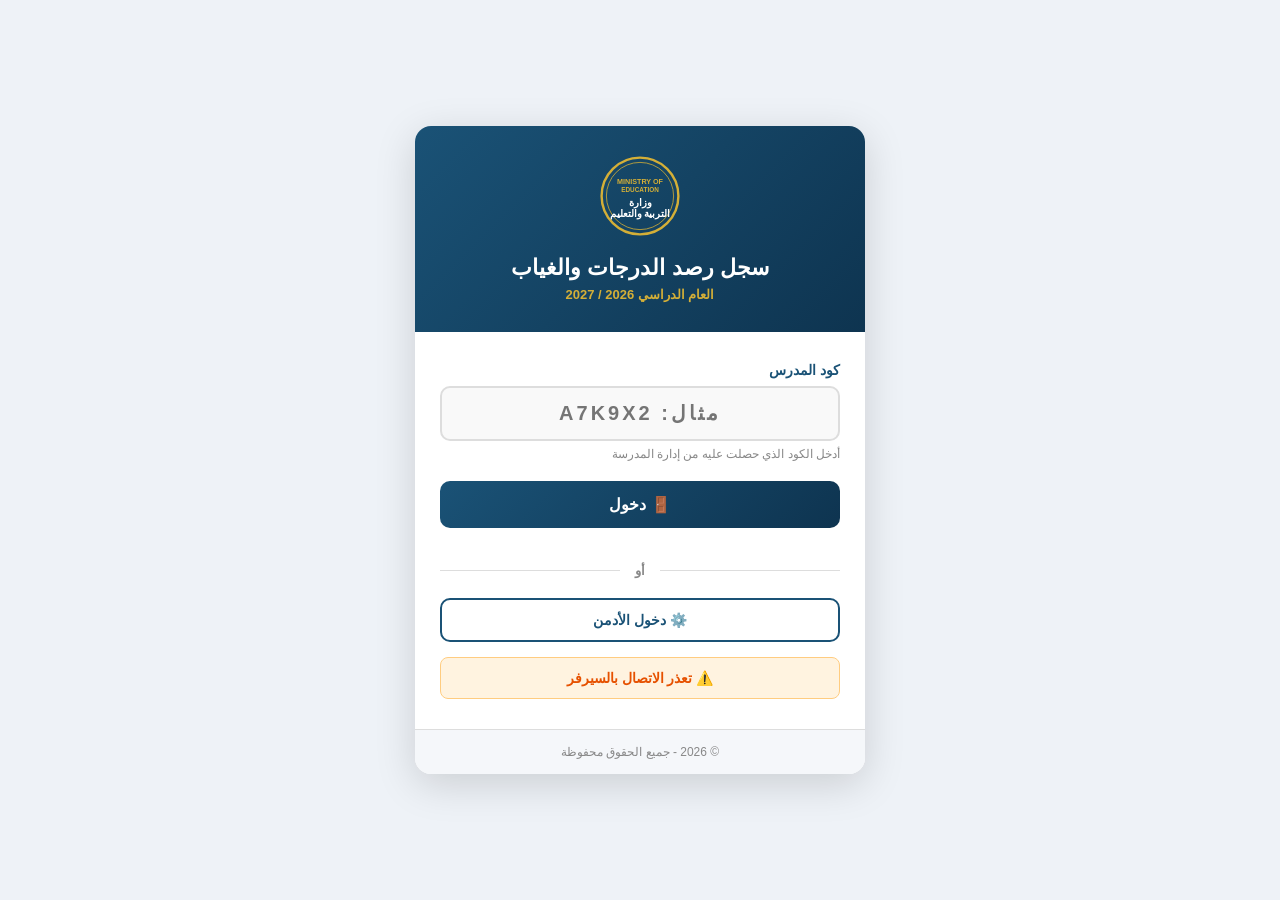
==== admin.html @ 8a96d273 "Add files via upload" ====
﻿<!DOCTYPE html>
<html lang="ar" dir="rtl">
<head>
<meta charset="UTF-8">
<meta name="viewport" content="width=device-width, initial-scale=1.0">
<title>لوحة الأدمن - سجل رصد الدرجات</title>
<style>
  * {
    font-family: 'Arial', 'Tahoma', 'Segoe UI', sans-serif !important;
    box-sizing: border-box;
    margin: 0;
    padding: 0;
  }

  body {
    background: #eef2f7;
    color: #333;
    direction: rtl;
    min-height: 100vh;
    padding: 20px;
  }

  .admin-wrapper { max-width: 1200px; margin: 0 auto; padding: 0 15px; }

  .admin-header {
    background: linear-gradient(135deg, #1a5276 0%, #0e3450 100%);
    color: #fff; padding: 20px 25px; border-radius: 12px; margin-bottom: 20px;
    display: flex; justify-content: space-between; align-items: center;
    flex-wrap: wrap; gap: 15px;
  }
  .admin-header h1 { font-size: 20px; font-weight: 700; }
  .admin-header .user-info { font-size: 14px; color: #d4af37; font-weight: 600; }

  .btn-logout {
    background: #c0392b; color: #fff; padding: 10px 20px;
    border: none; border-radius: 8px; font-weight: 700;
    cursor: pointer; font-size: 13px;
  }
  .btn-logout:hover { background: #a93226; }

  /* تبويبات */
  .tabs {
    display: flex;
    gap: 5px;
    margin-bottom: 20px;
    flex-wrap: wrap;
    background: #fff;
    padding: 8px;
    border-radius: 12px;
    box-shadow: 0 2px 8px rgba(0,0,0,0.06);
  }
  .tab-btn {
    flex: 1;
    padding: 12px 16px;
    background: transparent;
    border: none;
    border-radius: 8px;
    font-family: inherit;
    font-size: 14px;
    font-weight: 700;
    cursor: pointer;
    color: #666;
    transition: all 0.3s;
    min-width: 150px;
  }
  .tab-btn:hover { background: #f5f7fa; color: #1a5276; }
  .tab-btn.active { background: #1a5276; color: #fff; }

  .tab-content { display: none; }
  .tab-content.active { display: block; }

  .cards-grid {
    display: grid; grid-template-columns: repeat(auto-fit, minmax(220px, 1fr));
    gap: 15px; margin-bottom: 25px;
  }
  .stat-card {
    background: #fff; padding: 20px; border-radius: 12px;
    box-shadow: 0 4px 12px rgba(0,0,0,0.06); border-right: 4px solid #d4af37;
  }
  .stat-card .stat-number { font-size: 32px; font-weight: 800; color: #1a5276; margin-bottom: 4px; }
  .stat-card .stat-label { font-size: 14px; color: #666; font-weight: 600; }

  .panel {
    background: #fff; border-radius: 12px; padding: 25px;
    box-shadow: 0 4px 12px rgba(0,0,0,0.06); margin-bottom: 20px;
  }
  .panel h2 {
    color: #1a5276; font-size: 18px; margin-bottom: 20px;
    padding-bottom: 12px; border-bottom: 2px solid #d4af37;
    display: flex; align-items: center; justify-content: space-between;
    gap: 8px;
  }

  .form-grid {
    display: grid; grid-template-columns: repeat(auto-fit, minmax(200px, 1fr));
    gap: 15px; margin-bottom: 20px;
  }

  .form-group { margin-bottom: 15px; }

  .form-group label {
    display: block; font-weight: 700; margin-bottom: 8px;
    color: #1a5276; font-size: 14px;
  }

  .form-group input, .form-group select {
    width: 100%; padding: 10px 12px;
    border: 2px solid #ddd; border-radius: 8px;
    font-size: 14px; background: #f9f9f9;
    transition: all 0.3s;
  }
  .form-group input:focus, .form-group select:focus {
    outline: none; border-color: #1a5276; background: #fff;
    box-shadow: 0 0 0 4px rgba(26,82,118,0.1);
  }

  .form-group .hint {
    display: block; margin-top: 6px;
    font-size: 11px; color: #888;
  }

  .btn-create {
    background: #27ae60; color: #fff; padding: 12px 30px;
    border: none; border-radius: 8px; font-size: 15px;
    font-weight: 700; cursor: pointer; transition: all 0.3s;
  }
  .btn-create:hover { background: #1e8449; transform: translateY(-2px); }

  .btn-refresh {
    background: #3498db; color: #fff; padding: 10px 20px;
    border: none; border-radius: 8px; font-size: 13px;
    font-weight: 700; cursor: pointer;
  }
  .btn-refresh:hover { background: #2980b9; }

  table {
    width: 100%; border-collapse: collapse; font-size: 13px;
  }
  table th, table td {
    padding: 10px 8px; text-align: right; border-bottom: 1px solid #eee;
  }
  table th {
    background: #f5f7fa; color: #1a5276; font-weight: 700;
    font-size: 12px; border-bottom: 2px solid #d4af37;
  }
  table tr:hover { background: #fafbfc; }

  .code-badge {
    display: inline-block; background: #1a5276; color: #d4af37;
    padding: 5px 12px; border-radius: 6px; font-weight: 800;
    font-size: 13px; letter-spacing: 2px;
  }

  .class-id-badge {
    display: inline-block; background: #27ae60; color: #fff;
    padding: 4px 10px; border-radius: 6px; font-weight: 700;
    font-size: 12px; letter-spacing: 1px;
  }

  .grade-badge {
    display: inline-block; background: #d4af37; color: #fff;
    padding: 3px 10px; border-radius: 12px; font-weight: 700;
    font-size: 12px;
  }

  .subject-badge {
    display: inline-block; background: #9b59b6; color: #fff;
    padding: 3px 10px; border-radius: 12px; font-weight: 700;
    font-size: 12px;
  }

  .btn-delete {
    background: #c0392b; color: #fff; padding: 6px 12px;
    border: none; border-radius: 6px; font-size: 11px;
    font-weight: 700; cursor: pointer;
  }
  .btn-delete:hover { background: #a93226; }

  .empty-message { text-align: center; padding: 40px 20px; color: #999; font-size: 15px; }
  .empty-message .icon { font-size: 48px; margin-bottom: 10px; display: block; }

  .modal-overlay {
    position: fixed; top: 0; left: 0; right: 0; bottom: 0;
    background: rgba(0,0,0,0.6); display: flex;
    justify-content: center; align-items: center;
    z-index: 1000; padding: 20px;
  }
  .modal {
    background: #fff; border-radius: 16px; padding: 30px;
    max-width: 500px; width: 100%;
    box-shadow: 0 20px 60px rgba(0,0,0,0.3);
  }
  .modal h2 { color: #1a5276; margin-bottom: 20px; text-align: center; font-size: 20px; }
  .modal-buttons { display: flex; gap: 10px; margin-top: 20px; }

  .btn-primary {
    padding: 12px 24px; background: #1a5276; color: #fff;
    border: none; border-radius: 8px; font-size: 14px;
    font-weight: 700; cursor: pointer; flex: 1;
  }
  .btn-primary:hover { background: #0e3450; }

  .code-display {
    background: #f5f7fa; border: 2px dashed #1a5276;
    border-radius: 12px; padding: 25px; text-align: center; margin: 20px 0;
  }
  .code-display .big-code {
    font-size: 40px; font-weight: 800; color: #1a5276;
    letter-spacing: 8px; margin-bottom: 10px;
  }
  .code-display .code-note { color: #666; font-size: 13px; }

  .btn-copy {
    background: #d4af37; color: #fff; padding: 10px 24px;
    border: none; border-radius: 8px; font-size: 14px;
    font-weight: 700; cursor: pointer; margin-top: 12px;
  }
  .btn-copy:hover { background: #b8952a; }

  .message-box { margin-top: 15px; }

  .msg {
    padding: 12px 16px; border-radius: 8px;
    font-size: 14px; font-weight: 600; text-align: center;
  }
  .msg.info { background: #e3f2fd; color: #1976d2; border: 1px solid #90caf9; }
  .msg.success { background: #e8f5e9; color: #2e7d32; border: 1px solid #a5d6a7; }
  .msg.error { background: #ffebee; color: #c62828; border: 1px solid #ef9a9a; }
  .msg.warning { background: #fff3e0; color: #e65100; border: 1px solid #ffcc80; }

  @media (max-width: 600px) {
    .admin-header h1 { font-size: 16px; }
    .stat-card .stat-number { font-size: 24px; }
    table { font-size: 11px; }
    table th, table td { padding: 6px 4px; }
  }
</style>
</head>
<body>

<div class="admin-wrapper">

  <div class="admin-header">
    <div>
      <h1>⚙️ لوحة تحكم الأدمن</h1>
      <div class="user-info">إدارة المدرسين والفصول</div>
    </div>
    <button class="btn-logout" onclick="logout()">🚪 خروج</button>
  </div>

  <div class="cards-grid">
    <div class="stat-card">
      <div class="stat-number" id="totalTeachers">0</div>
      <div class="stat-label">إجمالي المدرسين</div>
    </div>
    <div class="stat-card">
      <div class="stat-number" id="totalClasses">0</div>
      <div class="stat-label">إجمالي الفصول</div>
    </div>
    <div class="stat-card">
      <div class="stat-number" id="totalGrades">0</div>
      <div class="stat-label">الصفوف الدراسية</div>
    </div>
  </div>

  <!-- تبويبات -->
  <div class="tabs">
    <button class="tab-btn active" onclick="switchTab('teachers')">👨‍🏫 المدرسين</button>
    <button class="tab-btn" onclick="switchTab('classes')">📚 الفصول</button>
  </div>

  <!-- تبويب المدرسين -->
  <div id="tab-teachers" class="tab-content active">
    <div class="panel">
      <h2>➕ إضافة مدرس جديد</h2>

      <div class="form-grid">
        <div class="form-group">
          <label>اسم المدرس</label>
          <input type="text" id="teacherName" placeholder="مثال: أحمد محمد علي">
        </div>

        <div class="form-group">
          <label>المادة (افتراضية)</label>
          <input type="text" id="subject" placeholder="مثال: رياضيات">
          <small class="hint">يمكن للمدرس تغييرها لكل فصل</small>
        </div>

        <div class="form-group">
          <label>تاريخ البداية</label>
          <input type="date" id="startDate" value="2026-09-19">
        </div>

        <div class="form-group">
          <label>تاريخ النهاية</label>
          <input type="date" id="endDate" value="2027-01-02">
        </div>

        <div class="form-group">
          <label>المديرية</label>
          <input type="text" id="directorate">
        </div>

        <div class="form-group">
          <label>الإدارة التعليمية</label>
          <input type="text" id="administration">
        </div>

        <div class="form-group">
          <label>المدرسة</label>
          <input type="text" id="school" placeholder="اسم المدرسة">
        </div>
      </div>

      <button class="btn-create" onclick="createTeacher()">🎯 إنشاء الكود</button>

      <div id="createMessage" class="message-box"></div>
    </div>

    <div class="panel">
      <h2>
        <span>📋 قائمة المدرسين</span>
        <button class="btn-refresh" onclick="loadTeachers()">🔄 تحديث</button>
      </h2>

      <div id="teachersList">
        <div class="empty-message">
          <span class="icon">⏳</span>
          جاري التحميل...
        </div>
      </div>
    </div>
  </div>

  <!-- تبويب الفصول -->
  <div id="tab-classes" class="tab-content">
    <div class="panel">
      <h2>➕ إضافة فصل جديد</h2>

      <div class="form-grid">
        <div class="form-group">
          <label>الصف الدراسي</label>
          <select id="classGrade">
            <option value="">-- اختر الصف --</option>
            <option value="الأول الثانوي">الأول الثانوي</option>
            <option value="الثاني الثانوي">الثاني الثانوي</option>
            <option value="الثالث الثانوي">الثالث الثانوي</option>
            <option value="الأول الإعدادي">الأول الإعدادي</option>
            <option value="الثاني الإعدادي">الثاني الإعدادي</option>
            <option value="الثالث الإعدادي">الثالث الإعدادي</option>
            <option value="الأول الابتدائي">الأول الابتدائي</option>
            <option value="الثاني الابتدائي">الثاني الابتدائي</option>
            <option value="الثالث الابتدائي">الثالث الابتدائي</option>
            <option value="الرابع الابتدائي">الرابع الابتدائي</option>
            <option value="الخامس الابتدائي">الخامس الابتدائي</option>
            <option value="السادس الابتدائي">السادس الابتدائي</option>
          </select>
        </div>

        <div class="form-group">
          <label>رقم الفصل</label>
          <input type="text" id="classNumber" placeholder="مثال: 1 أو 5 أو 36">
        </div>

        <div class="form-group">
          <label>اسم الفصل</label>
          <input type="text" id="className" placeholder="مثال: 1/1 أو 5/2">
        </div>
      </div>

      <button class="btn-create" onclick="createClass()">📚 إضافة الفصل</button>

      <div id="classCreateMessage" class="message-box"></div>
    </div>

    <div class="panel">
      <h2>
        <span>📋 قائمة الفصول</span>
        <button class="btn-refresh" onclick="loadClasses()">🔄 تحديث</button>
      </h2>

      <div id="classesList">
        <div class="empty-message">
          <span class="icon">⏳</span>
          جاري التحميل...
        </div>
      </div>
    </div>
  </div>

</div>

<!-- مودال الكود -->
<div id="codeModal" class="modal-overlay" style="display:none;">
  <div class="modal">
    <h2 style="text-align:center; color:#27ae60;">✅ تم إنشاء الكود بنجاح</h2>

    <div class="code-display">
      <div class="big-code" id="newCode">------</div>
      <div class="code-note">احتفظ بهذا الكود وأرسله للمدرس</div>
      <button class="btn-copy" onclick="copyCode()">📋 نسخ الكود</button>
    </div>

    <div class="modal-buttons">
      <button class="btn-primary" onclick="closeCodeModal()">تم</button>
    </div>
  </div>
</div>

<script src="js/config.js"></script>
<script src="js/api.js"></script>
<script>

  const DEFAULT_DIRECTORATE = '\u0645\u062f\u064a\u0631\u064a\u0629 \u0627\u0644\u062a\u0631\u0628\u064a\u0629 \u0648\u0627\u0644\u062a\u0639\u0644\u064a\u0645 \u0628\u0627\u0644\u062c\u064a\u0632\u0629';
  const DEFAULT_ADMINISTRATION = '\u0625\u062f\u0627\u0631\u0629 \u062c\u0646\u0648\u0628 \u0627\u0644\u062c\u064a\u0632\u0629';
  const DEFAULT_SCHOOL = '\u0645\u062f\u0631\u0633\u0629 ................';

  if (localStorage.getItem('is_admin') !== 'true') {
    window.location.href = 'index.html';
  }

  let allClasses = [];

  window.addEventListener('load', function() {
    document.getElementById('directorate').value = DEFAULT_DIRECTORATE;
    document.getElementById('administration').value = DEFAULT_ADMINISTRATION;
    document.getElementById('school').value = DEFAULT_SCHOOL;
    loadTeachers();
    loadClasses();
  });

  function switchTab(tab) {
    document.querySelectorAll('.tab-content').forEach(el => el.classList.remove('active'));
    document.querySelectorAll('.tab-btn').forEach(el => el.classList.remove('active'));

    document.getElementById('tab-' + tab).classList.add('active');

    const tabs = ['teachers', 'classes'];
    const idx = tabs.indexOf(tab);
    if (idx >= 0) {
      document.querySelectorAll('.tab-btn')[idx].classList.add('active');
    }
  }

  function logout() {
    if (confirm('هل تريد تسجيل الخروج؟')) {
      localStorage.removeItem('is_admin');
      window.location.href = 'index.html';
    }
  }

  // ============================================================
  // المدرسين
  // ============================================================
  async function createTeacher() {
    const teacherName = document.getElementById('teacherName').value.trim();
    const subject = document.getElementById('subject').value.trim();
    const startDate = document.getElementById('startDate').value.trim();
    const endDate = document.getElementById('endDate').value.trim();
    const directorate = document.getElementById('directorate').value.trim();
    const administration = document.getElementById('administration').value.trim();
    const school = document.getElementById('school').value.trim();
    const messageBox = document.getElementById('createMessage');

    if (!teacherName) return showMessage(messageBox, '⚠️ يرجى إدخال اسم المدرس', 'warning');
    if (!subject) return showMessage(messageBox, '⚠️ يرجى إدخال المادة', 'warning');

    showMessage(messageBox, '⏳ جاري إنشاء الكود...', 'info');

    try {
      const result = await API.requestGet('addTeacher', {
        teacherName: teacherName,
        subject: subject,
        classesCount: 0,
        startDate: startDate,
        endDate: endDate,
        directorate: directorate,
        administration: administration,
        school: school
      });

      if (result && result.success) {
        document.getElementById('newCode').textContent = result.code;
        document.getElementById('codeModal').style.display = 'flex';
        document.getElementById('teacherName').value = '';
        document.getElementById('subject').value = '';
        messageBox.innerHTML = '';
        loadTeachers();
      } else {
        showMessage(messageBox, '❌ ' + (result.message || 'حدث خطأ'), 'error');
      }
    } catch (error) {
      console.error(error);
      showMessage(messageBox, '❌ حدث خطأ في الاتصال', 'error');
    }
  }

  function closeCodeModal() {
    document.getElementById('codeModal').style.display = 'none';
  }

  function copyCode() {
    const code = document.getElementById('newCode').textContent;
    navigator.clipboard.writeText(code).then(() => {
      alert('✅ تم نسخ الكود: ' + code);
    }).catch(() => {
      const temp = document.createElement('textarea');
      temp.value = code;
      document.body.appendChild(temp);
      temp.select();
      document.execCommand('copy');
      document.body.removeChild(temp);
      alert('✅ تم نسخ الكود: ' + code);
    });
  }

  async function loadTeachers() {
    const list = document.getElementById('teachersList');
    list.innerHTML = '<div class="empty-message"><span class="icon">⏳</span>جاري التحميل...</div>';

    try {
      const result = await API.requestGet('getAllTeachers');

      if (!result || !result.success || !result.teachers || result.teachers.length === 0) {
        list.innerHTML = `
          <div class="empty-message">
            <span class="icon">📭</span>
            لا يوجد مدرسين حتى الآن.
          </div>
        `;
        document.getElementById('totalTeachers').textContent = '0';
        return;
      }

      document.getElementById('totalTeachers').textContent = result.teachers.length;

      let html = `
        <table>
          <thead>
            <tr>
              <th>#</th>
              <th>اسم المدرس</th>
              <th>المادة</th>
              <th>الفترة</th>
              <th>المديرية / الإدارة / المدرسة</th>
              <th>الكود</th>
              <th>إجراء</th>
            </tr>
          </thead>
          <tbody>
      `;

      result.teachers.forEach((t, idx) => {
        const period = (t.startDate && t.endDate) 
          ? t.startDate + '<br>' + t.endDate 
          : '-';
        const location = 
          (t.directorate || '') + '<br>' +
          '<small>' + (t.administration || '') + '</small><br>' +
          '<small>' + (t.school || '') + '</small>';
        
        html += `
          <tr>
            <td>${idx + 1}</td>
            <td><strong>${t.name}</strong></td>
            <td>${t.subject}</td>
            <td style="font-size:11px;">${period}</td>
            <td style="font-size:11px;">${location}</td>
            <td><span class="code-badge">${t.code}</span></td>
            <td>
              <button class="btn-delete" onclick="deleteTeacher('${t.code}', '${t.name}')">🗑️ حذف</button>
            </td>
          </tr>
        `;
      });

      html += '</tbody></table>';
      list.innerHTML = html;

    } catch (error) {
      console.error(error);
      list.innerHTML = '<div class="empty-message"><span class="icon">❌</span>حدث خطأ في التحميل</div>';
    }
  }

  async function deleteTeacher(code, name) {
    if (!confirm('هل أنت متأكد من حذف المدرس "' + name + '"؟\nالكود: ' + code)) return;

    try {
      const result = await API.requestGet('deleteTeacher', { code: code });
      if (result && result.success) {
        alert('✅ تم الحذف بنجاح');
        loadTeachers();
      } else {
        alert('❌ ' + (result.message || 'حدث خطأ'));
      }
    } catch (error) {
      console.error(error);
      alert('❌ حدث خطأ في الاتصال');
    }
  }

  // ============================================================
  // الفصول
  // ============================================================
  async function createClass() {
    const grade = document.getElementById('classGrade').value.trim();
    const classNumber = document.getElementById('classNumber').value.trim();
    const className = document.getElementById('className').value.trim();
    const messageBox = document.getElementById('classCreateMessage');

    if (!grade) return showMessage(messageBox, '⚠️ يرجى اختيار الصف', 'warning');
    if (!classNumber) return showMessage(messageBox, '⚠️ يرجى إدخال رقم الفصل', 'warning');
    if (!className) return showMessage(messageBox, '⚠️ يرجى إدخال اسم الفصل', 'warning');

    showMessage(messageBox, '⏳ جاري إضافة الفصل...', 'info');

    try {
      const result = await API.requestGet('addAdminClass', {
        classNumber: classNumber,
        className: className,
        grade: grade
      });

      if (result && result.success) {
        showMessage(messageBox, '✅ تم إضافة الفصل بنجاح', 'success');
        document.getElementById('classNumber').value = '';
        document.getElementById('className').value = '';
        loadClasses();
      } else {
        showMessage(messageBox, '❌ ' + (result.message || 'حدث خطأ'), 'error');
      }
    } catch (error) {
      console.error(error);
      showMessage(messageBox, '❌ حدث خطأ في الاتصال', 'error');
    }
  }

  async function loadClasses() {
    const list = document.getElementById('classesList');
    list.innerHTML = '<div class="empty-message"><span class="icon">⏳</span>جاري التحميل...</div>';

    try {
      const result = await API.requestGet('getAllAdminClasses');

      if (!result || !result.success || !result.classes || result.classes.length === 0) {
        list.innerHTML = `
          <div class="empty-message">
            <span class="icon">📭</span>
            لا يوجد فصول حتى الآن. اضغط "إضافة الفصل" للبدء.
          </div>
        `;
        document.getElementById('totalClasses').textContent = '0';
        document.getElementById('totalGrades').textContent = '0';
        return;
      }

      allClasses = result.classes;

      document.getElementById('totalClasses').textContent = result.classes.length;
      const uniqueGrades = new Set(result.classes.map(c => c.grade)).size;
      document.getElementById('totalGrades').textContent = uniqueGrades;

      let html = `
        <table>
          <thead>
            <tr>
              <th>#</th>
              <th>الصف</th>
              <th>رقم الفصل</th>
              <th>اسم الفصل</th>
              <th>معرف الفصل</th>
              <th>إجراء</th>
            </tr>
          </thead>
          <tbody>
      `;

      result.classes.forEach((c, idx) => {
        html += `
          <tr>
            <td>${idx + 1}</td>
            <td><span class="grade-badge">${c.grade}</span></td>
            <td><strong>${c.classNumber}</strong></td>
            <td>${c.className}</td>
            <td><span class="class-id-badge">${c.classId}</span></td>
            <td>
              <button class="btn-delete" onclick="deleteClass('${c.classId}', '${c.grade} - ${c.className}')">🗑️ حذف</button>
            </td>
          </tr>
        `;
      });

      html += '</tbody></table>';
      list.innerHTML = html;

    } catch (error) {
      console.error(error);
      list.innerHTML = '<div class="empty-message"><span class="icon">❌</span>حدث خطأ في التحميل</div>';
    }
  }

  async function deleteClass(classId, label) {
    if (!confirm('هل أنت متأكد من حذف الفصل "' + label + '"؟')) return;

    try {
      const result = await API.requestGet('deleteAdminClass', { classId: classId });
      if (result && result.success) {
        alert('✅ تم الحذف بنجاح');
        loadClasses();
      } else {
        alert('❌ ' + (result.message || 'حدث خطأ'));
      }
    } catch (error) {
      console.error(error);
      alert('❌ حدث خطأ في الاتصال');
    }
  }

  function showMessage(container, text, type) {
    container.innerHTML = '<div class="msg ' + type + '">' + text + '</div>';
  }

</script>

</body>
</html>
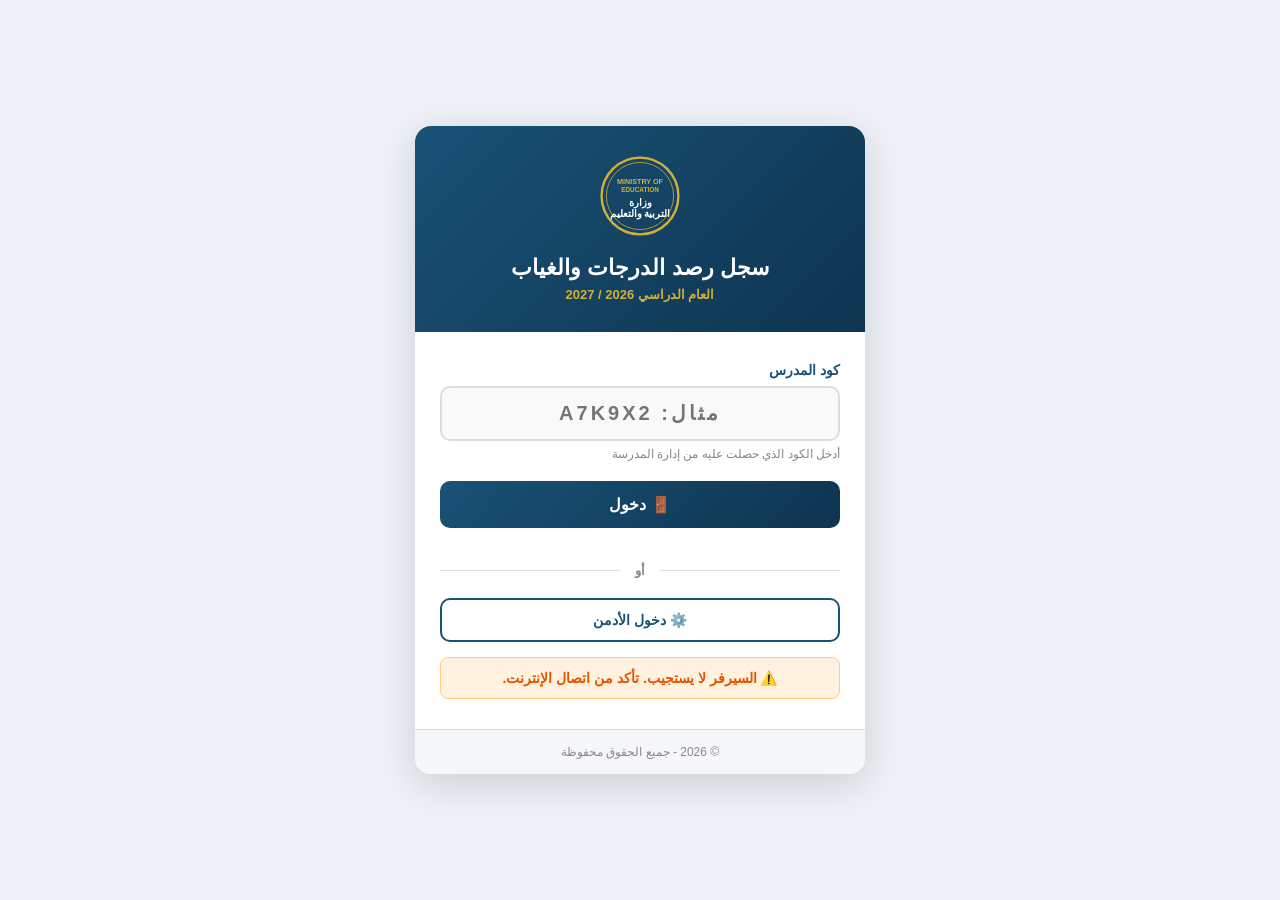
==== commit 7b5fdc59: "Update admin.html" ====
--- a/admin.html
+++ b/admin.html
@@ -1,4 +1,4 @@
-﻿<!DOCTYPE html>
+<!DOCTYPE html>
 <html lang="ar" dir="rtl">
 <head>
 <meta charset="UTF-8">
@@ -38,37 +38,6 @@
   }
   .btn-logout:hover { background: #a93226; }
 
-  /* تبويبات */
-  .tabs {
-    display: flex;
-    gap: 5px;
-    margin-bottom: 20px;
-    flex-wrap: wrap;
-    background: #fff;
-    padding: 8px;
-    border-radius: 12px;
-    box-shadow: 0 2px 8px rgba(0,0,0,0.06);
-  }
-  .tab-btn {
-    flex: 1;
-    padding: 12px 16px;
-    background: transparent;
-    border: none;
-    border-radius: 8px;
-    font-family: inherit;
-    font-size: 14px;
-    font-weight: 700;
-    cursor: pointer;
-    color: #666;
-    transition: all 0.3s;
-    min-width: 150px;
-  }
-  .tab-btn:hover { background: #f5f7fa; color: #1a5276; }
-  .tab-btn.active { background: #1a5276; color: #fff; }
-
-  .tab-content { display: none; }
-  .tab-content.active { display: block; }
-
   .cards-grid {
     display: grid; grid-template-columns: repeat(auto-fit, minmax(220px, 1fr));
     gap: 15px; margin-bottom: 25px;
@@ -91,6 +60,23 @@
     gap: 8px;
   }
 
+  .tabs {
+    display: flex; gap: 5px; margin-bottom: 20px; flex-wrap: wrap;
+    background: #fff; padding: 8px; border-radius: 12px;
+    box-shadow: 0 2px 8px rgba(0,0,0,0.06);
+  }
+  .tab-btn {
+    flex: 1; padding: 12px 16px; background: transparent;
+    border: none; border-radius: 8px; font-family: inherit;
+    font-size: 14px; font-weight: 700; cursor: pointer;
+    color: #666; transition: all 0.3s; min-width: 150px;
+  }
+  .tab-btn:hover { background: #f5f7fa; color: #1a5276; }
+  .tab-btn.active { background: #1a5276; color: #fff; }
+
+  .tab-content { display: none; }
+  .tab-content.active { display: block; }
+
   .form-grid {
     display: grid; grid-template-columns: repeat(auto-fit, minmax(200px, 1fr));
     gap: 15px; margin-bottom: 20px;
@@ -103,13 +89,13 @@
     color: #1a5276; font-size: 14px;
   }
 
-  .form-group input, .form-group select {
+  .form-group input, .form-group select, .form-group textarea {
     width: 100%; padding: 10px 12px;
     border: 2px solid #ddd; border-radius: 8px;
-    font-size: 14px; background: #f9f9f9;
+    font-family: inherit; font-size: 14px; background: #f9f9f9;
     transition: all 0.3s;
   }
-  .form-group input:focus, .form-group select:focus {
+  .form-group input:focus, .form-group select:focus, .form-group textarea:focus {
     outline: none; border-color: #1a5276; background: #fff;
     box-shadow: 0 0 0 4px rgba(26,82,118,0.1);
   }
@@ -263,7 +249,6 @@
     </div>
   </div>
 
-  <!-- تبويبات -->
   <div class="tabs">
     <button class="tab-btn active" onclick="switchTab('teachers')">👨‍🏫 المدرسين</button>
     <button class="tab-btn" onclick="switchTab('classes')">📚 الفصول</button>
@@ -283,7 +268,6 @@
         <div class="form-group">
           <label>المادة (افتراضية)</label>
           <input type="text" id="subject" placeholder="مثال: رياضيات">
-          <small class="hint">يمكن للمدرس تغييرها لكل فصل</small>
         </div>
 
         <div class="form-group">
@@ -309,6 +293,29 @@
         <div class="form-group">
           <label>المدرسة</label>
           <input type="text" id="school" placeholder="اسم المدرسة">
+        </div>
+
+        <div class="form-group">
+          <label>رقم الأسبوع الأول</label>
+          <input type="number" id="weekNumber" value="1" min="1" max="30">
+          <small class="hint">مثلاً: 2 = يبدأ من الأسبوع الثاني</small>
+        </div>
+
+        <div class="form-group">
+          <label>تاريخ بداية الأسبوع الأول</label>
+          <input type="date" id="weekStartDate" value="2026-09-19">
+        </div>
+
+        <div class="form-group">
+          <label>أيام الغياب</label>
+          <input type="text" id="attendanceDays" value="الأحد,الاثنين,الثلاثاء,الأربعاء,الخميس">
+          <small class="hint">افصل بينهم بفاصلة</small>
+        </div>
+
+        <div class="form-group">
+          <label>أعمدة الدرجات</label>
+          <input type="text" id="gradeColumns" value="تقييم أسبوعي:15,الواجب:15,سلوك ومواظبة:10,المجموع:40">
+          <small class="hint">الصيغة: اسم:الدرجة القصوى</small>
         </div>
       </div>
 
@@ -390,7 +397,6 @@
 
 </div>
 
-<!-- مودال الكود -->
 <div id="codeModal" class="modal-overlay" style="display:none;">
   <div class="modal">
     <h2 style="text-align:center; color:#27ae60;">✅ تم إنشاء الكود بنجاح</h2>
@@ -434,7 +440,6 @@
     document.querySelectorAll('.tab-btn').forEach(el => el.classList.remove('active'));
 
     document.getElementById('tab-' + tab).classList.add('active');
-
     const tabs = ['teachers', 'classes'];
     const idx = tabs.indexOf(tab);
     if (idx >= 0) {
@@ -460,6 +465,10 @@
     const directorate = document.getElementById('directorate').value.trim();
     const administration = document.getElementById('administration').value.trim();
     const school = document.getElementById('school').value.trim();
+    const weekNumber = document.getElementById('weekNumber').value.trim();
+    const weekStartDate = document.getElementById('weekStartDate').value.trim();
+    const attendanceDays = document.getElementById('attendanceDays').value.trim();
+    const gradeColumns = document.getElementById('gradeColumns').value.trim();
     const messageBox = document.getElementById('createMessage');
 
     if (!teacherName) return showMessage(messageBox, '⚠️ يرجى إدخال اسم المدرس', 'warning');
@@ -476,7 +485,11 @@
         endDate: endDate,
         directorate: directorate,
         administration: administration,
-        school: school
+        school: school,
+        weekNumber: weekNumber,
+        weekStartDate: weekStartDate,
+        attendanceDays: attendanceDays,
+        gradeColumns: gradeColumns
       });
 
       if (result && result.success) {
@@ -541,7 +554,7 @@
               <th>#</th>
               <th>اسم المدرس</th>
               <th>المادة</th>
-              <th>الفترة</th>
+              <th>الأسبوع</th>
               <th>المديرية / الإدارة / المدرسة</th>
               <th>الكود</th>
               <th>إجراء</th>
@@ -551,9 +564,6 @@
       `;
 
       result.teachers.forEach((t, idx) => {
-        const period = (t.startDate && t.endDate) 
-          ? t.startDate + '<br>' + t.endDate 
-          : '-';
         const location = 
           (t.directorate || '') + '<br>' +
           '<small>' + (t.administration || '') + '</small><br>' +
@@ -564,7 +574,7 @@
             <td>${idx + 1}</td>
             <td><strong>${t.name}</strong></td>
             <td>${t.subject}</td>
-            <td style="font-size:11px;">${period}</td>
+            <td>${t.weekNumber || 1}</td>
             <td style="font-size:11px;">${location}</td>
             <td><span class="code-badge">${t.code}</span></td>
             <td>
@@ -584,7 +594,7 @@
   }
 
   async function deleteTeacher(code, name) {
-    if (!confirm('هل أنت متأكد من حذف المدرس "' + name + '"؟\nالكود: ' + code)) return;
+    if (!confirm('هل أنت متأكد من حذف المدرس "' + name + '"؟')) return;
 
     try {
       const result = await API.requestGet('deleteTeacher', { code: code });
@@ -647,7 +657,7 @@
         list.innerHTML = `
           <div class="empty-message">
             <span class="icon">📭</span>
-            لا يوجد فصول حتى الآن. اضغط "إضافة الفصل" للبدء.
+            لا يوجد فصول حتى الآن.
           </div>
         `;
         document.getElementById('totalClasses').textContent = '0';
@@ -656,7 +666,6 @@
       }
 
       allClasses = result.classes;
-
       document.getElementById('totalClasses').textContent = result.classes.length;
       const uniqueGrades = new Set(result.classes.map(c => c.grade)).size;
       document.getElementById('totalGrades').textContent = uniqueGrades;
@@ -724,4 +733,4 @@
 </script>
 
 </body>
-</html>+</html>
